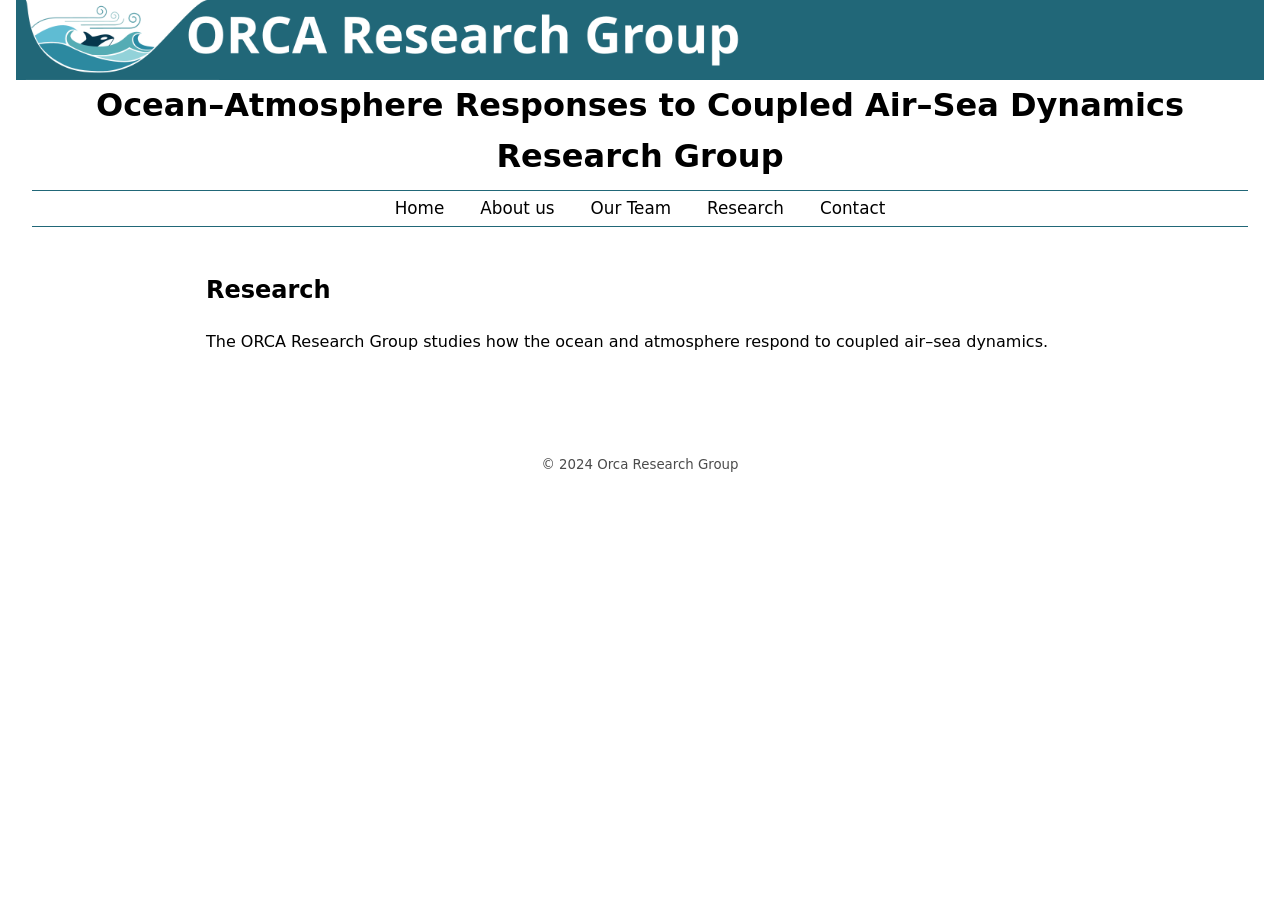
==== research.html @ f0ed2bdd "..." ====
<!doctype html>
<html lang="en">
  <head>
    <meta charset="utf-8">
    <meta name="viewport" content="width=device-width, initial-scale=1">
    <title>Research | Ocean–Atmosphere Responses to Coupled Air–Sea Dynamics Research Group</title>
    <meta name="description" content="Official website for Orca Research Group">
    <link rel="stylesheet" href="style.css">
  </head>
  <body class="subpage">
    <header class="hero">
      <div class="brand-bar">
        <img src="ORCA_main_mini_banner_300dpi.png" alt="Orca Research Group mini banner">
      </div>
      <div class="header-inner">
        <h1>Ocean–Atmosphere Responses to Coupled Air–Sea Dynamics Research Group</h1>
        <nav class="site-nav" aria-label="Primary">
          <ul>
            <li><a href="index.html#home">Home</a></li>
            <li><a href="index.html#about">About us</a></li>
            <li>
              <a href="team.html">Our Team</a>
              <ul class="submenu" aria-label="Our Team submenu">
                <li><a href="team.html#researchers">Researchers</a></li>
                <li><a href="team.html#students">Students</a></li>
              </ul>
            </li>
            <li><a href="research.html" aria-current="page">Research</a></li>
            <li><a href="index.html#contact">Contact</a></li>
          </ul>
        </nav>
      </div>
    </header>
    <main>
      <h2>Research</h2>
      <p>The ORCA Research Group studies how the ocean and atmosphere respond to coupled air–sea dynamics.</p>
    </main>
    <footer>
      <small>&copy; 2024 Orca Research Group</small>
    </footer>
  </body>
  </html>
---- style.css ----
:root { color-scheme: only light; }
* { box-sizing: border-box; }
body {
  margin: 0;
  background: #fff;
  color: #000;
  font-family: system-ui, -apple-system, "Segoe UI", Roboto, Ubuntu, Cantarell, "Noto Sans", Arial, "Apple Color Emoji", "Segoe UI Emoji";
  line-height: 1.6;
}
header {
  padding: 0 1rem 1.5rem;
  text-align: center;
  position: sticky;
  top: 0;
  z-index: 1000;
  background: #fff;
}
main {
  max-width: 900px;
  margin: 0 auto;
  padding: 0 1rem 3rem;
}
a { color: #1b5fff; text-decoration: none; }
a:hover, a:focus { text-decoration: underline; }
.hero h1 {
  margin: 0 0 .5rem;
  font-size: clamp(1.25rem, 2.5vw, 2rem);
}
.hero p {
  margin: 0;
  opacity: .8;
}
.hero .banner {
  width: 100%;
  height: auto;
  display: block;
  margin: 0 auto 1rem;
}
/* Brand bar with left-aligned mini banner on colored background */
.brand-bar {
  background: #216778;
  width: 100%;
  text-align: left; /* override header centering */
}
.header-inner {
  max-width: 1400px;
  min-width: 320px;
  margin: 0 auto;
  padding: 0 1rem;
}
.brand-bar img {
  display: block;
  height: 80px;
  max-width: 100%;
}
.site-nav {
  margin-top: .25rem;
  border-top: 1px solid #216778;
  border-bottom: 1px solid #216778;
  padding: .25rem 0;
  width: 100%;
}
.site-nav ul {
  margin: 0;
  padding: 0;
  list-style: none;
  display: flex;
  justify-content: center;
  gap: 1.25rem;
  flex-wrap: wrap;
}
.site-nav li { position: relative; }
.site-nav a {
  color: #000;
  padding: .25rem .5rem;
  font-size: 1.05rem;
  border-radius: 9999px;
}
.site-nav a:hover, .site-nav a:focus {
  background: #216778;
  color: #fff;
  border-radius: 4px;
  font-weight: 400;
  text-decoration: none;
}
/* Submenu dropdown */
.site-nav .submenu {
  position: absolute;
  top: 100%;
  left: 50%;
  transform: translateX(-50%);
  display: none;
  margin: 0;
  padding: .25rem 0;
  list-style: none;
  background: #fff;
  border: 1px solid #ccc;
  border-radius: 8px;
  min-width: 180px;
  box-shadow: 0 4px 16px rgba(0,0,0,.08);
  z-index: 1000;
}
.site-nav li:hover .submenu,
.site-nav li:focus-within .submenu { display: block; }
.site-nav .submenu a {
  display: block;
  padding: .45rem .75rem;
  border-radius: 0;
  background: transparent;
}
.site-nav .submenu a:hover,
.site-nav .submenu a:focus {
  background: #216778;
  color: #fff;
  text-decoration: none;
}
.site-nav .submenu li + li { border-top: 1px solid #eee; }
/* On small screens, scale the banner proportionally without fixing height */
@media (max-width: 600px) {
  .brand-bar img {
    height: auto;
    width: auto;
    max-width: 100%;
  }
}
.card {
  border: 1px solid rgba(0,0,0,.08);
  border-radius: 12px;
  padding: 1.25rem;
  margin-top: 1.5rem;
}
#about { border: 0; }
.home-layout {
  margin-top: 1.5rem;
}
.home-layout h2 { margin: 0 0 1rem; }
.meeting-stage { position: relative; }
.meeting-controls {
  position: absolute;
  inset: 0 auto 0 0;
  width: 100%;
  z-index: 1;
  display: flex;
  align-items: center;
  justify-content: space-between;
  padding: 0 .5rem;
  pointer-events: none;
}
.meeting-controls[hidden], .meeting-list li[hidden] { display: none; }
.meeting-controls button {
  min-width: 2.75rem;
  min-height: 2.75rem;
  padding: .25rem .65rem;
  border-radius: 8px;
  font: inherit;
  cursor: pointer;
  pointer-events: auto;
  border: 0;
  background: transparent;
  color: rgb(255 255 255 / 78%);
  font-size: 1.65rem;
  line-height: 1;
}
.meeting-controls button:hover { color: #fff; }
.meeting-controls button:focus-visible {
  outline: 2px solid #216778;
  outline-offset: 2px;
}
.meeting-previous {
  mix-blend-mode: difference;
}
.meeting-logo {
  display: grid;
  align-items: center;
  background: #f5fafb;
}
.meeting-logo img {
  display: block;
  width: 100%;
  height: auto;
}
.meeting-details {
  display: flex;
  flex-direction: column;
  align-items: flex-start;
  justify-content: center;
  gap: .75rem;
  background: #164e5b;
  color: #fff;
  padding: clamp(1.25rem, 3vw, 2rem);
}
.meeting-details a { color: inherit; text-decoration: underline; }
.meeting-link { font-weight: 600; }
.paper-links {
  display: flex;
  flex-wrap: wrap;
  gap: .5rem 1rem;
}
.meeting-list {
  list-style: none;
  margin: 0;
  padding: 0;
}
.meeting-list li {
  display: grid;
  grid-template-columns: repeat(2, minmax(0, 1fr));
  min-height: 19rem;
  border: 1px solid #dce7ea;
  border-radius: 12px;
  overflow: hidden;
}
.meeting-list li:not([hidden]) + li:not([hidden]) { margin-top: 1rem; }
@media (max-width: 600px) {
  .meeting-list li { grid-template-columns: 1fr; }
  .meeting-controls {
    top: clamp(3rem, 24vw, 8rem);
    bottom: auto;
    transform: translateY(-50%);
  }
  .meeting-next { mix-blend-mode: difference; }
}
@media (min-width: 601px) {
  .meeting-stage .meeting-details { padding-right: 3.75rem; }
  .meeting-next:focus-visible { outline-color: #fff; }
}
.meeting-list h3, .meeting-list p { margin: 0; }
.meeting-list h3 {
  font-size: clamp(1.25rem, 2.6vw, 1.75rem);
  line-height: 1.2;
}
.meeting-list .meeting-date {
  color: #d8edf1;
}
footer {
  text-align: center;
  padding: 2rem 1rem 3rem;
  opacity: .7;
}
.site-footer {
  background: #216778;
  padding: 2.25rem 1rem;
  color: #fff;
  opacity: 1;
  text-align: left;
}
.footer-columns {
  display: grid;
  grid-template-columns: 1.15fr .8fr 1.25fr .7fr;
  gap: 1.5rem;
  max-width: 900px;
  margin: 0 auto;
}
.footer-columns > * { min-width: 0; }
.footer-columns h2 {
  margin: 0 0 .75rem;
  font-size: 1.25rem;
}
.footer-links > a, .footer-links > details, .footer-links > small {
  display: block;
  margin-bottom: .4rem;
  overflow-wrap: anywhere;
}
.footer-links a, .footer-links summary {
  color: inherit;
  text-decoration: underline;
}
.footer-links summary { cursor: pointer; }
.footer-links p {
  max-width: 24rem;
  margin: .5rem 0 0;
  text-align: left;
  overflow-wrap: anywhere;
}
.footer-signup {
  display: flex;
  flex-wrap: wrap;
  gap: .5rem;
  margin-top: .5rem;
}
.footer-signup input, .footer-signup button {
  min-height: 2.75rem;
  border: 1px solid #fff;
  border-radius: 6px;
  font: inherit;
  padding: .4rem .75rem;
}
.footer-signup input { width: min(100%, 17rem); }
.footer-signup button {
  background: #fff;
  color: #164e5b;
  cursor: pointer;
  font-weight: 600;
}
.footer-follow p { margin: .5rem 0 0; }
.footer-social {
  display: flex;
  gap: 1.25rem;
  list-style: none;
  padding: 0;
  margin: 0;
}
.footer-social img {
  display: block;
  filter: invert(1);
}
@media (max-width: 800px) {
  .footer-columns { grid-template-columns: repeat(2, minmax(0, 1fr)); }
}
@media (max-width: 480px) {
  .footer-columns { grid-template-columns: 1fr; }
}

body.subpage header { position: static; }
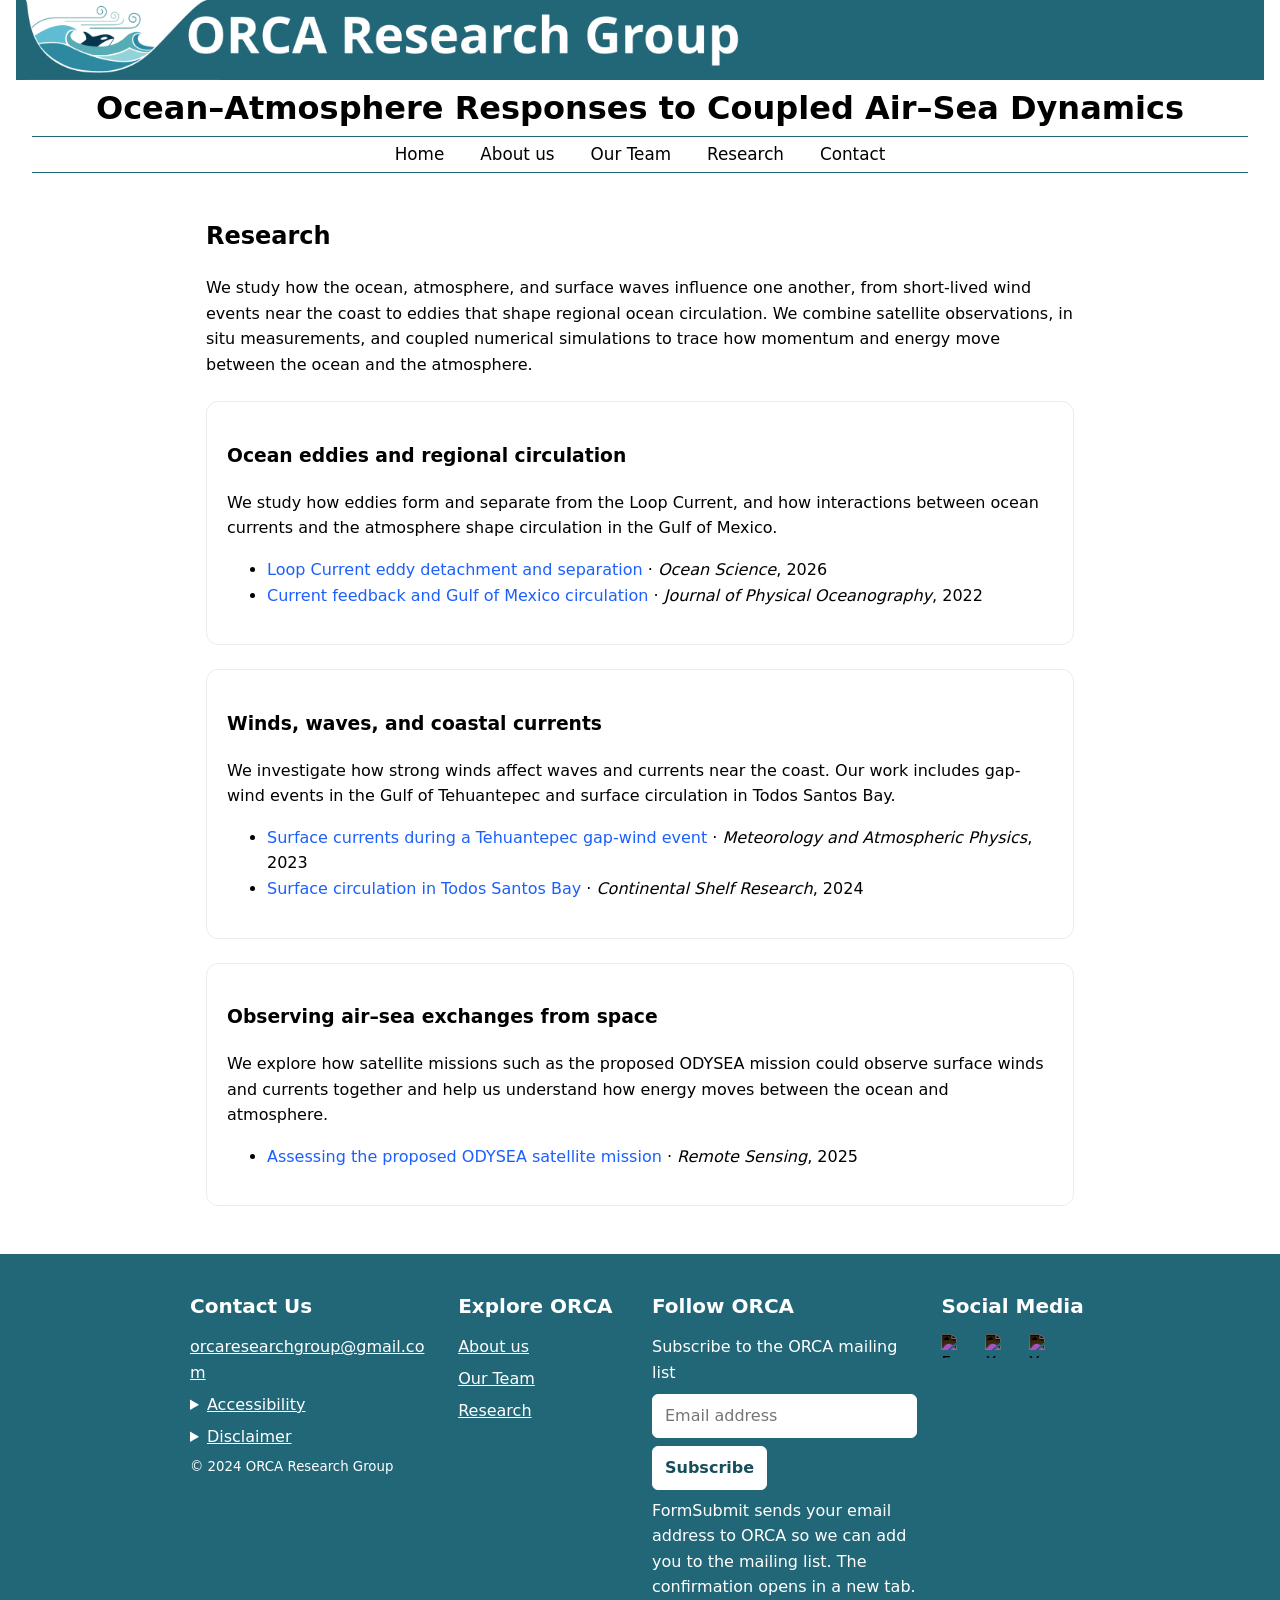
==== commit bdd211ce: "..." ====
--- a/research.html
+++ b/research.html
@@ -4,39 +4,99 @@
     <meta charset="utf-8">
     <meta name="viewport" content="width=device-width, initial-scale=1">
     <title>Research | Ocean–Atmosphere Responses to Coupled Air–Sea Dynamics Research Group</title>
-    <meta name="description" content="Official website for Orca Research Group">
+    <meta name="description" content="ORCA research on ocean circulation, surface waves, and air–sea interactions using observations and coupled numerical models.">
     <link rel="stylesheet" href="style.css">
   </head>
   <body class="subpage">
     <header class="hero">
       <div class="brand-bar">
-        <img src="ORCA_main_mini_banner_300dpi.png" alt="Orca Research Group mini banner">
+        <img src="ORCA_main_mini_banner_300dpi.png" alt="ORCA Research Group" width="954" height="105">
       </div>
       <div class="header-inner">
-        <h1>Ocean–Atmosphere Responses to Coupled Air–Sea Dynamics Research Group</h1>
+        <h1>Ocean–Atmosphere Responses to Coupled Air–Sea Dynamics</h1>
         <nav class="site-nav" aria-label="Primary">
           <ul>
             <li><a href="index.html#home">Home</a></li>
             <li><a href="index.html#about">About us</a></li>
-            <li>
-              <a href="team.html">Our Team</a>
-              <ul class="submenu" aria-label="Our Team submenu">
-                <li><a href="team.html#researchers">Researchers</a></li>
-                <li><a href="team.html#students">Students</a></li>
-              </ul>
-            </li>
+            <li><a href="team.html">Our Team</a></li>
             <li><a href="research.html" aria-current="page">Research</a></li>
-            <li><a href="index.html#contact">Contact</a></li>
+            <li><a href="#contact">Contact</a></li>
           </ul>
         </nav>
       </div>
     </header>
     <main>
       <h2>Research</h2>
-      <p>The ORCA Research Group studies how the ocean and atmosphere respond to coupled air–sea dynamics.</p>
+      <p>We study how the ocean, atmosphere, and surface waves influence one another, from short-lived wind events near the coast to eddies that shape regional ocean circulation. We combine satellite observations, in situ measurements, and coupled numerical simulations to trace how momentum and energy move between the ocean and the atmosphere.</p>
+
+      <section class="card" aria-labelledby="eddy-research">
+        <h3 id="eddy-research">Ocean eddies and regional circulation</h3>
+        <p>We study how eddies form and separate from the Loop Current, and how interactions between ocean currents and the atmosphere shape circulation in the Gulf of Mexico.</p>
+        <ul>
+          <li><a href="https://doi.org/10.5194/os-22-821-2026">Loop Current eddy detachment and separation</a> · <cite>Ocean Science</cite>, 2026</li>
+          <li><a href="https://doi.org/10.1175/JPO-D-21-0271.1">Current feedback and Gulf of Mexico circulation</a> · <cite>Journal of Physical Oceanography</cite>, 2022</li>
+        </ul>
+      </section>
+
+      <section class="card" aria-labelledby="wave-research">
+        <h3 id="wave-research">Winds, waves, and coastal currents</h3>
+        <p>We investigate how strong winds affect waves and currents near the coast. Our work includes gap-wind events in the Gulf of Tehuantepec and surface circulation in Todos Santos Bay.</p>
+        <ul>
+          <li><a href="https://doi.org/10.1007/s00703-023-00967-0">Surface currents during a Tehuantepec gap-wind event</a> · <cite>Meteorology and Atmospheric Physics</cite>, 2023</li>
+          <li><a href="https://doi.org/10.1016/j.csr.2024.105171">Surface circulation in Todos Santos Bay</a> · <cite>Continental Shelf Research</cite>, 2024</li>
+        </ul>
+      </section>
+
+      <section class="card" aria-labelledby="satellite-research">
+        <h3 id="satellite-research">Observing air–sea exchanges from space</h3>
+        <p>We explore how satellite missions such as the proposed ODYSEA mission could observe surface winds and currents together and help us understand how energy moves between the ocean and atmosphere.</p>
+        <ul>
+          <li><a href="https://doi.org/10.3390/rs17020302">Assessing the proposed ODYSEA satellite mission</a> · <cite>Remote Sensing</cite>, 2025</li>
+        </ul>
+      </section>
     </main>
-    <footer>
-      <small>&copy; 2024 Orca Research Group</small>
+    <footer class="site-footer" id="contact">
+      <div class="footer-columns">
+        <section class="footer-links" aria-labelledby="footer-contact">
+          <h2 id="footer-contact">Contact Us</h2>
+          <a href="mailto:orcaresearchgroup@gmail.com">orcaresearchgroup@gmail.com</a>
+          <details>
+            <summary>Accessibility</summary>
+            <p>If you have trouble accessing any part of this site, email us at <a href="mailto:orcaresearchgroup@gmail.com">orcaresearchgroup@gmail.com</a> and tell us which page or feature you were trying to use.</p>
+          </details>
+          <details>
+            <summary>Disclaimer</summary>
+            <p>Meeting dates and deadlines can change. Check the organizer’s website for current information.</p>
+          </details>
+          <small>&copy; 2024 ORCA Research Group</small>
+        </section>
+        <nav class="footer-links" aria-labelledby="footer-explore">
+          <h2 id="footer-explore">Explore ORCA</h2>
+          <a href="index.html#about">About us</a>
+          <a href="team.html">Our Team</a>
+          <a href="research.html">Research</a>
+        </nav>
+        <section class="footer-follow" aria-labelledby="follow-orca">
+          <h2 id="follow-orca">Follow ORCA</h2>
+          <form action="https://formsubmit.co/orcaresearchgroup@gmail.com" method="post" target="_blank" rel="noopener">
+            <input type="hidden" name="_subject" value="New ORCA mailing-list request">
+            <label for="subscriber-email">Subscribe to the ORCA mailing list</label>
+            <div class="footer-signup">
+              <input id="subscriber-email" name="email" type="email" autocomplete="email" placeholder="Email address" aria-describedby="signup-note" required>
+              <button type="submit">Subscribe</button>
+            </div>
+            <p id="signup-note">FormSubmit sends your email address to ORCA so we can add you to the mailing list. The confirmation opens in a new tab.</p>
+          </form>
+        </section>
+        <section aria-labelledby="footer-social-heading">
+          <h2 id="footer-social-heading">Social Media</h2>
+          <ul class="footer-social" aria-label="Social media">
+            <li><img src="https://cdn.jsdelivr.net/npm/simple-icons@16/icons/facebook.svg" alt="Facebook" width="24" height="24"></li>
+            <li><img src="https://cdn.jsdelivr.net/npm/simple-icons@16/icons/x.svg" alt="X" width="24" height="24"></li>
+            <li><img src="https://cdn.jsdelivr.net/npm/simple-icons@16/icons/youtube.svg" alt="YouTube" width="24" height="24"></li>
+          </ul>
+        </section>
+      </div>
     </footer>
   </body>
   </html>
--- a/style.css
+++ b/style.css
@@ -22,10 +22,6 @@
 }
 a { color: #1b5fff; text-decoration: none; }
 a:hover, a:focus { text-decoration: underline; }
-.hero h1 {
-  margin: 0 0 .5rem;
-  font-size: clamp(1.25rem, 2.5vw, 2rem);
-}
 .hero p {
   margin: 0;
   opacity: .8;
@@ -36,22 +32,24 @@
   display: block;
   margin: 0 auto 1rem;
 }
-/* Brand bar with left-aligned mini banner on colored background */
 .brand-bar {
   background: #216778;
-  width: 100%;
-  text-align: left; /* override header centering */
+}
+.header-inner h1 {
+  margin: .5rem 0;
+  font-size: clamp(1.25rem, 2.5vw, 2rem);
+  line-height: 1.25;
+  text-wrap: balance;
 }
 .header-inner {
   max-width: 1400px;
-  min-width: 320px;
   margin: 0 auto;
   padding: 0 1rem;
 }
 .brand-bar img {
   display: block;
-  height: 80px;
-  max-width: 100%;
+  width: min(100%, 727px);
+  height: auto;
 }
 .site-nav {
   margin-top: .25rem;
@@ -69,7 +67,6 @@
   gap: 1.25rem;
   flex-wrap: wrap;
 }
-.site-nav li { position: relative; }
 .site-nav a {
   color: #000;
   padding: .25rem .5rem;
@@ -83,46 +80,6 @@
   font-weight: 400;
   text-decoration: none;
 }
-/* Submenu dropdown */
-.site-nav .submenu {
-  position: absolute;
-  top: 100%;
-  left: 50%;
-  transform: translateX(-50%);
-  display: none;
-  margin: 0;
-  padding: .25rem 0;
-  list-style: none;
-  background: #fff;
-  border: 1px solid #ccc;
-  border-radius: 8px;
-  min-width: 180px;
-  box-shadow: 0 4px 16px rgba(0,0,0,.08);
-  z-index: 1000;
-}
-.site-nav li:hover .submenu,
-.site-nav li:focus-within .submenu { display: block; }
-.site-nav .submenu a {
-  display: block;
-  padding: .45rem .75rem;
-  border-radius: 0;
-  background: transparent;
-}
-.site-nav .submenu a:hover,
-.site-nav .submenu a:focus {
-  background: #216778;
-  color: #fff;
-  text-decoration: none;
-}
-.site-nav .submenu li + li { border-top: 1px solid #eee; }
-/* On small screens, scale the banner proportionally without fixing height */
-@media (max-width: 600px) {
-  .brand-bar img {
-    height: auto;
-    width: auto;
-    max-width: 100%;
-  }
-}
 .card {
   border: 1px solid rgba(0,0,0,.08);
   border-radius: 12px;
@@ -134,7 +91,10 @@
   margin-top: 1.5rem;
 }
 .home-layout h2 { margin: 0 0 1rem; }
-.meeting-stage { position: relative; }
+.meeting-stage {
+  position: relative;
+  overflow-anchor: none;
+}
 .meeting-controls {
   position: absolute;
   inset: 0 auto 0 0;
@@ -210,6 +170,16 @@
   overflow: hidden;
 }
 .meeting-list li:not([hidden]) + li:not([hidden]) { margin-top: 1rem; }
+.meeting-list.is-rotating {
+  display: grid;
+  grid-template-columns: minmax(0, 1fr);
+}
+.meeting-list.is-rotating > li { grid-area: 1 / 1; }
+/* Keep inactive slides in the grid so the tallest one sets the height. */
+.meeting-list.is-rotating > li[hidden] {
+  display: grid;
+  visibility: hidden;
+}
 @media (max-width: 600px) {
   .meeting-list li { grid-template-columns: 1fr; }
   .meeting-controls {
@@ -311,3 +281,89 @@
 }
 
 body.subpage header { position: static; }
+
+.researcher-grid {
+  display: grid;
+  grid-template-columns: repeat(4, minmax(0, 1fr));
+  gap: 1.5rem;
+  margin: 0;
+  padding: 0;
+  list-style: none;
+}
+.researcher-profile {
+  max-width: 13rem;
+  text-align: center;
+}
+.researcher-profile img {
+  display: block;
+  width: 100%;
+  height: auto;
+  aspect-ratio: 5 / 7;
+  object-fit: cover;
+  border-radius: 8px;
+  margin-bottom: .5rem;
+}
+.researcher-profile a {
+  color: #164e5b;
+  font-weight: 600;
+  text-decoration: underline;
+}
+.researcher-bio {
+  display: flow-root;
+}
+.researcher-bio-photo {
+  float: left;
+  width: min(100%, 13rem);
+  height: auto;
+  border-radius: 8px;
+  margin: 0 1.5rem .75rem 0;
+}
+.researcher-bio h2 { margin-top: 0; }
+.profile-placeholder {
+  aspect-ratio: 5 / 7;
+  border-radius: 8px;
+  background:
+    radial-gradient(circle at 50% 38%, #6c8e98 0 1.15rem, transparent 1.2rem),
+    radial-gradient(ellipse 2.35rem 1.7rem at 50% 69%, #6c8e98 98%, transparent),
+    #eaf2f4;
+}
+.researcher-profile .profile-placeholder { margin-bottom: .5rem; }
+.profile-publications { margin-top: 2rem; }
+.profile-paper-list {
+  display: grid;
+  gap: 1rem;
+  list-style: none;
+  margin: 0 0 1.75rem;
+  padding: 0;
+}
+.profile-paper-list li {
+  display: grid;
+  grid-template-columns: minmax(0, 10rem) minmax(0, 1fr);
+  align-items: start;
+  gap: 1rem;
+  padding: 1rem;
+  border: 1px solid #dce7ea;
+  border-radius: 8px;
+}
+.profile-paper-list img {
+  width: 100%;
+  height: auto;
+  border-radius: 4px;
+}
+.profile-paper-list h4, .profile-paper-list p { margin: 0 0 .35rem; }
+.profile-paper-list a { text-decoration: underline; }
+@media (max-width: 520px) {
+  .researcher-bio-photo {
+    float: none;
+    display: block;
+    margin: 0 auto 1rem;
+  }
+  .profile-paper-list li { grid-template-columns: 1fr; }
+  .profile-paper-list img { max-width: 10rem; }
+}
+@media (max-width: 700px) {
+  .researcher-grid { grid-template-columns: repeat(2, minmax(0, 1fr)); }
+}
+@media (max-width: 400px) {
+  .researcher-grid { grid-template-columns: 1fr; }
+}
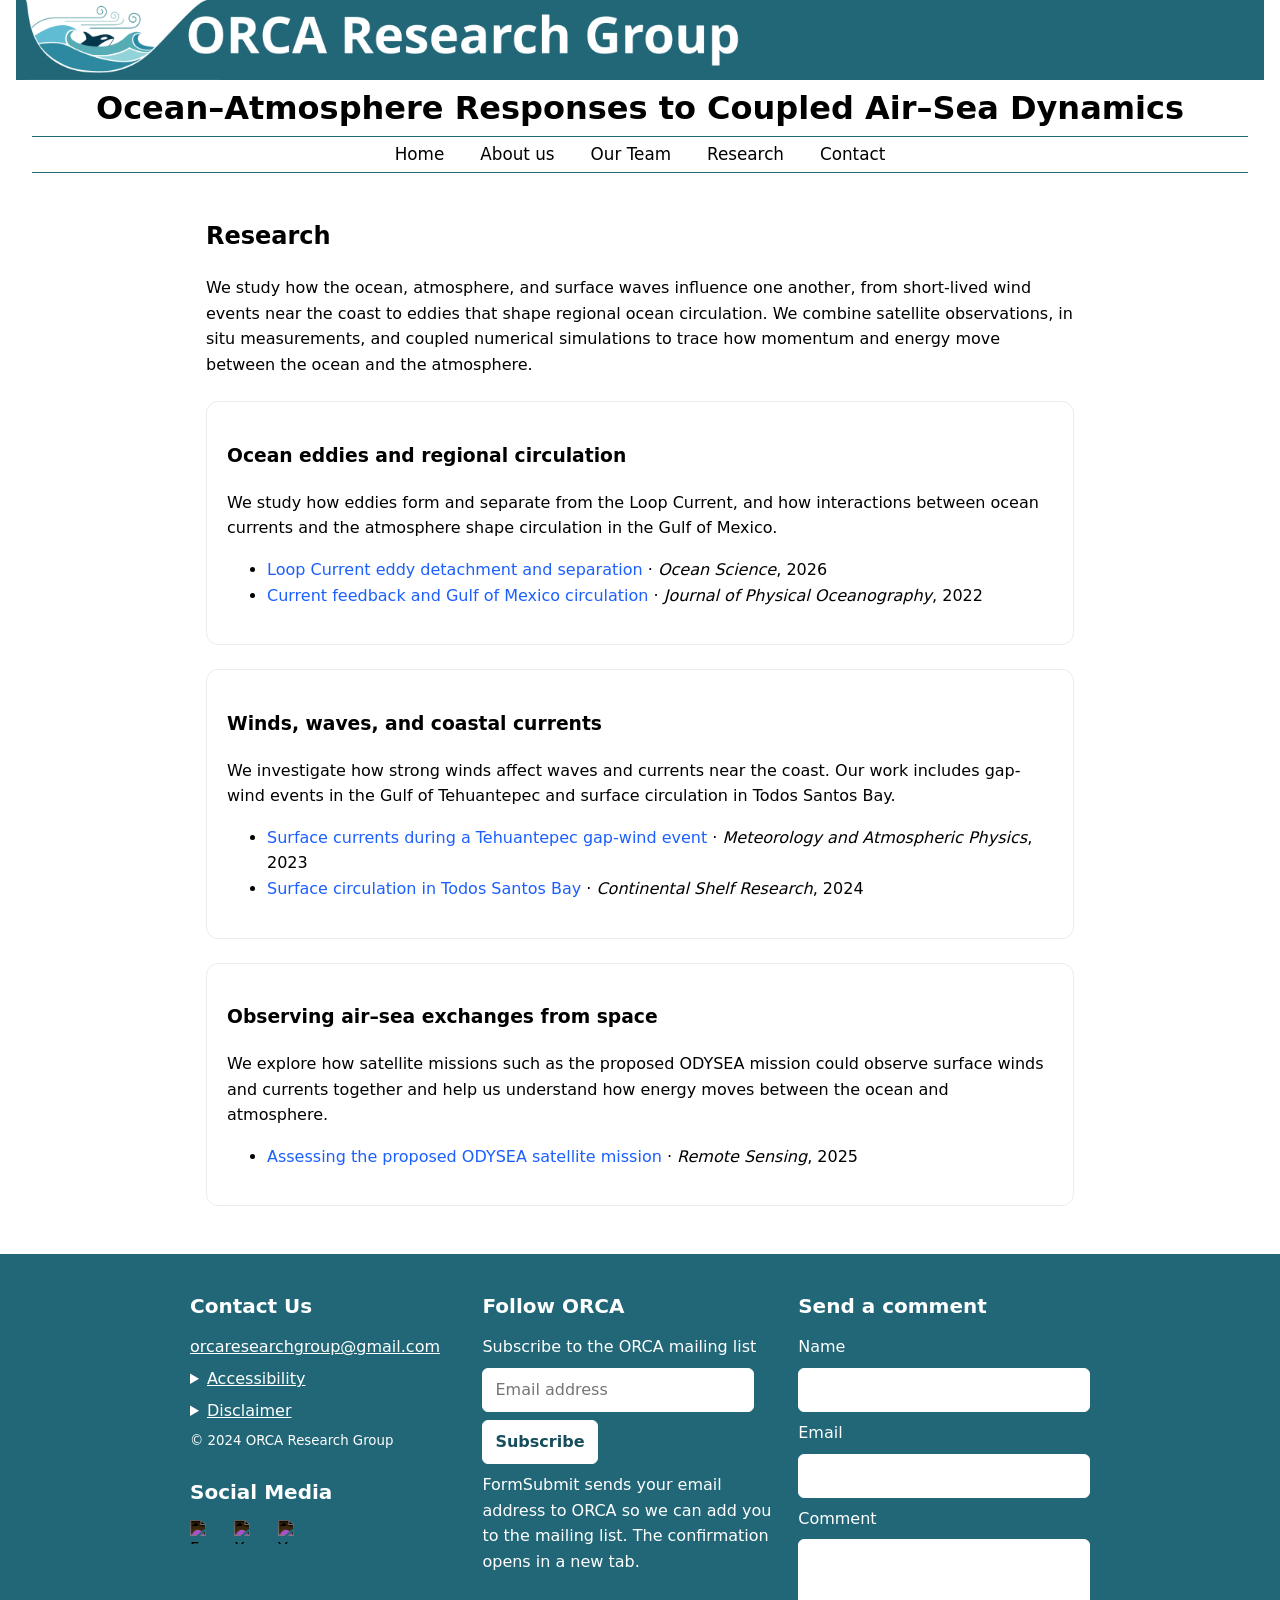
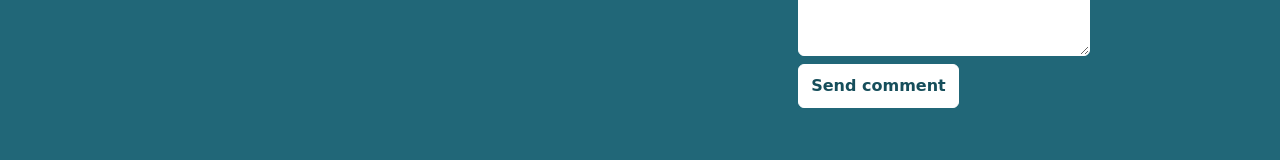
==== commit 96b8b661: "..." ====
--- a/research.html
+++ b/research.html
@@ -57,25 +57,29 @@
     </main>
     <footer class="site-footer" id="contact">
       <div class="footer-columns">
-        <section class="footer-links" aria-labelledby="footer-contact">
-          <h2 id="footer-contact">Contact Us</h2>
-          <a href="mailto:orcaresearchgroup@gmail.com">orcaresearchgroup@gmail.com</a>
-          <details>
-            <summary>Accessibility</summary>
-            <p>If you have trouble accessing any part of this site, email us at <a href="mailto:orcaresearchgroup@gmail.com">orcaresearchgroup@gmail.com</a> and tell us which page or feature you were trying to use.</p>
-          </details>
-          <details>
-            <summary>Disclaimer</summary>
-            <p>Meeting dates and deadlines can change. Check the organizer’s website for current information.</p>
-          </details>
-          <small>&copy; 2024 ORCA Research Group</small>
-        </section>
-        <nav class="footer-links" aria-labelledby="footer-explore">
-          <h2 id="footer-explore">Explore ORCA</h2>
-          <a href="index.html#about">About us</a>
-          <a href="team.html">Our Team</a>
-          <a href="research.html">Research</a>
-        </nav>
+        <div>
+          <section class="footer-links" aria-labelledby="footer-contact">
+            <h2 id="footer-contact">Contact Us</h2>
+            <a href="mailto:orcaresearchgroup@gmail.com">orcaresearchgroup@gmail.com</a>
+            <details>
+              <summary>Accessibility</summary>
+              <p>If you have trouble accessing any part of this site, email us at <a href="mailto:orcaresearchgroup@gmail.com">orcaresearchgroup@gmail.com</a> and tell us which page or feature you were trying to use.</p>
+            </details>
+            <details>
+              <summary>Disclaimer</summary>
+              <p>Meeting dates and deadlines can change. Check the organizer’s website for current information.</p>
+            </details>
+            <small>&copy; 2024 ORCA Research Group</small>
+          </section>
+          <section aria-labelledby="footer-social-heading">
+            <h2 id="footer-social-heading">Social Media</h2>
+            <ul class="footer-social" aria-label="Social media">
+              <li><img src="https://cdn.jsdelivr.net/npm/simple-icons@16/icons/facebook.svg" alt="Facebook" width="24" height="24"></li>
+              <li><img src="https://cdn.jsdelivr.net/npm/simple-icons@16/icons/x.svg" alt="X" width="24" height="24"></li>
+              <li><img src="https://cdn.jsdelivr.net/npm/simple-icons@16/icons/youtube.svg" alt="YouTube" width="24" height="24"></li>
+            </ul>
+          </section>
+        </div>
         <section class="footer-follow" aria-labelledby="follow-orca">
           <h2 id="follow-orca">Follow ORCA</h2>
           <form action="https://formsubmit.co/orcaresearchgroup@gmail.com" method="post" target="_blank" rel="noopener">
@@ -88,13 +92,18 @@
             <p id="signup-note">FormSubmit sends your email address to ORCA so we can add you to the mailing list. The confirmation opens in a new tab.</p>
           </form>
         </section>
-        <section aria-labelledby="footer-social-heading">
-          <h2 id="footer-social-heading">Social Media</h2>
-          <ul class="footer-social" aria-label="Social media">
-            <li><img src="https://cdn.jsdelivr.net/npm/simple-icons@16/icons/facebook.svg" alt="Facebook" width="24" height="24"></li>
-            <li><img src="https://cdn.jsdelivr.net/npm/simple-icons@16/icons/x.svg" alt="X" width="24" height="24"></li>
-            <li><img src="https://cdn.jsdelivr.net/npm/simple-icons@16/icons/youtube.svg" alt="YouTube" width="24" height="24"></li>
-          </ul>
+        <section aria-labelledby="footer-comment-heading">
+          <h2 id="footer-comment-heading">Send a comment</h2>
+          <form class="footer-comment" action="https://formsubmit.co/orcaresearchgroup@gmail.com" method="post" target="_blank" rel="noopener">
+            <input type="hidden" name="_subject" value="New ORCA website comment">
+            <label for="comment-name">Name</label>
+            <input id="comment-name" name="name" type="text" autocomplete="name" required>
+            <label for="comment-email">Email</label>
+            <input id="comment-email" name="email" type="email" autocomplete="email" required>
+            <label for="comment-message">Comment</label>
+            <textarea id="comment-message" name="message" rows="4" required></textarea>
+            <button type="submit">Send comment</button>
+          </form>
         </section>
       </div>
     </footer>
--- a/style.css
+++ b/style.css
@@ -215,7 +215,7 @@
 }
 .footer-columns {
   display: grid;
-  grid-template-columns: 1.15fr .8fr 1.25fr .7fr;
+  grid-template-columns: 1.15fr 1.25fr 1.25fr;
   gap: 1.5rem;
   max-width: 900px;
   margin: 0 auto;
@@ -247,7 +247,8 @@
   gap: .5rem;
   margin-top: .5rem;
 }
-.footer-signup input, .footer-signup button {
+.footer-signup input, .footer-signup button,
+.footer-comment input, .footer-comment textarea, .footer-comment button {
   min-height: 2.75rem;
   border: 1px solid #fff;
   border-radius: 6px;
@@ -255,13 +256,25 @@
   padding: .4rem .75rem;
 }
 .footer-signup input { width: min(100%, 17rem); }
-.footer-signup button {
+.footer-signup button, .footer-comment button {
   background: #fff;
   color: #164e5b;
   cursor: pointer;
   font-weight: 600;
 }
+.footer-comment {
+  display: grid;
+  gap: .5rem;
+  margin: .75rem 0 1rem;
+}
+.footer-comment input, .footer-comment textarea {
+  box-sizing: border-box;
+  width: 100%;
+}
+.footer-comment textarea { resize: vertical; }
+.footer-comment button { justify-self: start; }
 .footer-follow p { margin: .5rem 0 0; }
+[aria-labelledby="footer-social-heading"] { margin-top: 1.5rem; }
 .footer-social {
   display: flex;
   gap: 1.25rem;
@@ -304,6 +317,7 @@
   margin-bottom: .5rem;
 }
 .researcher-profile a {
+  display: block;
   color: #164e5b;
   font-weight: 600;
   text-decoration: underline;
@@ -327,7 +341,10 @@
     radial-gradient(ellipse 2.35rem 1.7rem at 50% 69%, #6c8e98 98%, transparent),
     #eaf2f4;
 }
-.researcher-profile .profile-placeholder { margin-bottom: .5rem; }
+.researcher-profile .profile-placeholder {
+  display: block;
+  margin-bottom: .5rem;
+}
 .profile-publications { margin-top: 2rem; }
 .profile-paper-list {
   display: grid;
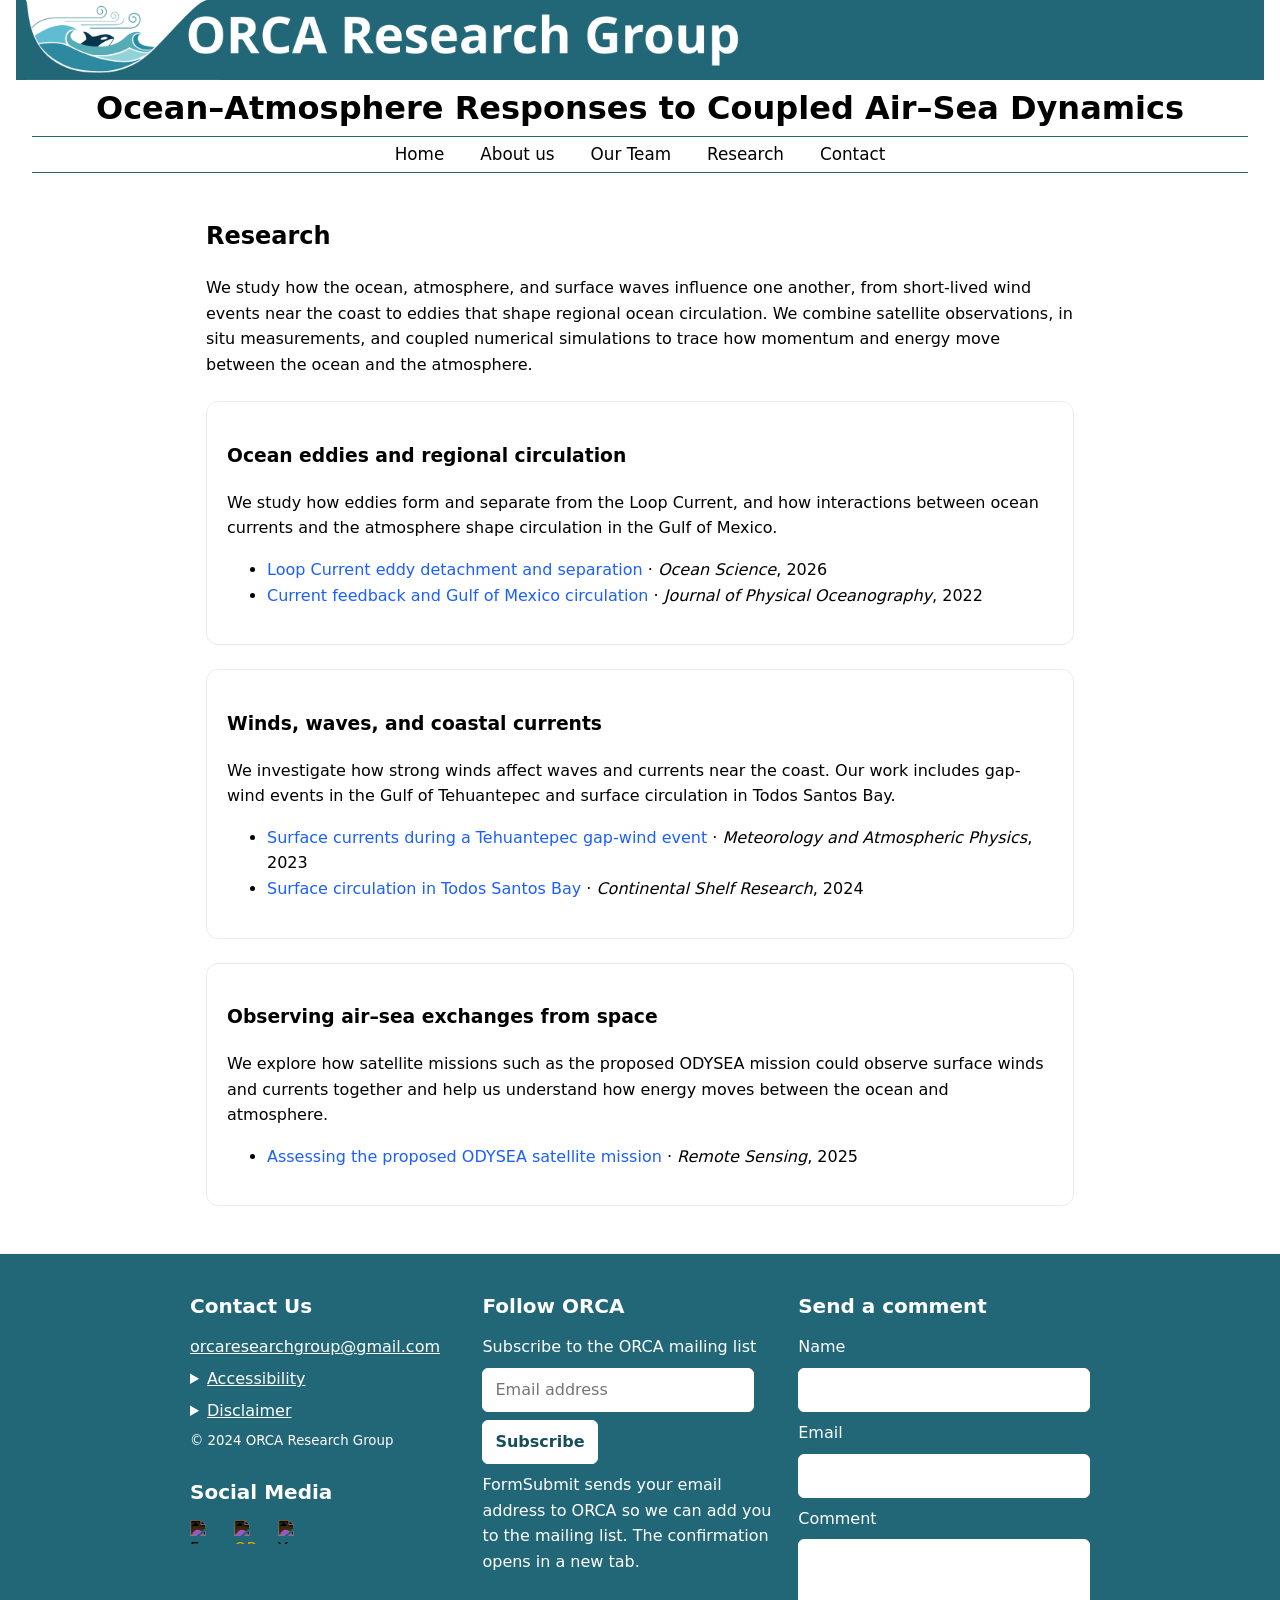
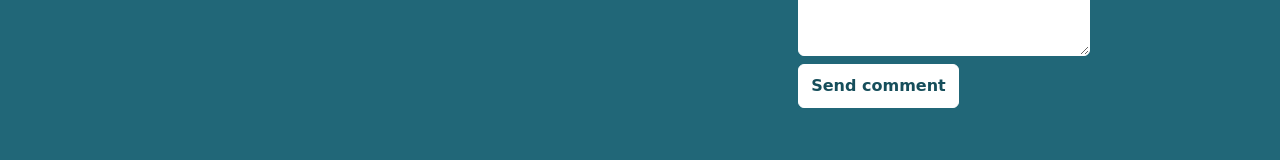
==== commit 20763ce5: "..." ====
--- a/research.html
+++ b/research.html
@@ -75,7 +75,7 @@
             <h2 id="footer-social-heading">Social Media</h2>
             <ul class="footer-social" aria-label="Social media">
               <li><img src="https://cdn.jsdelivr.net/npm/simple-icons@16/icons/facebook.svg" alt="Facebook" width="24" height="24"></li>
-              <li><img src="https://cdn.jsdelivr.net/npm/simple-icons@16/icons/x.svg" alt="X" width="24" height="24"></li>
+              <li><a href="https://x.com/orca_research"><img src="https://cdn.jsdelivr.net/npm/simple-icons@16/icons/x.svg" alt="ORCA Research Group on X" width="24" height="24"></a></li>
               <li><img src="https://cdn.jsdelivr.net/npm/simple-icons@16/icons/youtube.svg" alt="YouTube" width="24" height="24"></li>
             </ul>
           </section>
